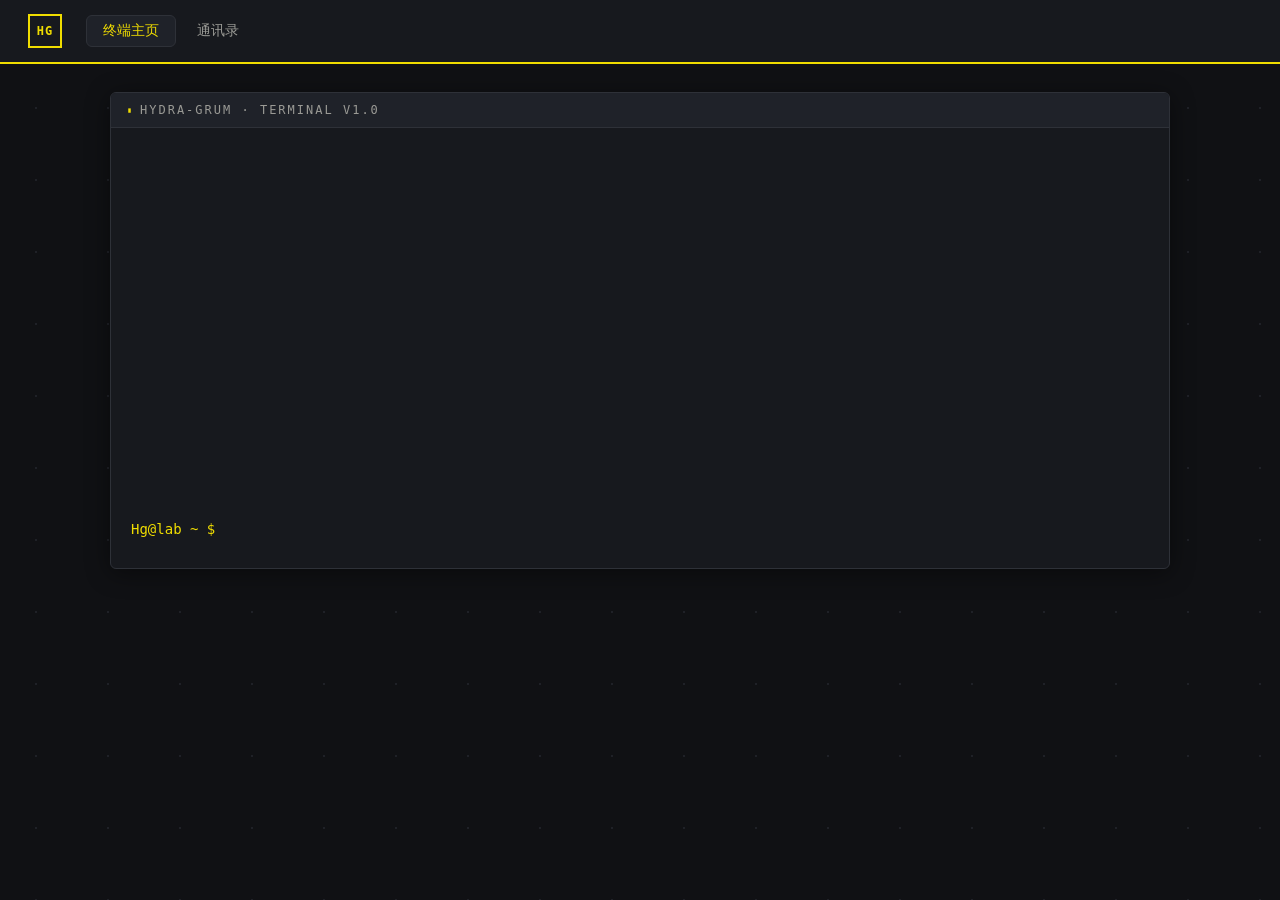
==== index.html @ f64c35b6 "chore: 初始化个人网站项目骨架（HTML+CSS 设计系统）" ====
<!DOCTYPE html>
<html lang="zh-CN">
<head>
    <meta charset="UTF-8">
    <meta name="viewport" content="width=device-width, initial-scale=1.0">
    <title>终端主页 · Hg</title>
    <link rel="stylesheet" href="css/style.css">
</head>
<body>
    <!-- 导航栏 -->
    <nav class="site-nav">
        <div class="nav-logo">HG</div>
        <div class="nav-links">
            <a href="index.html" class="nav-link active">终端主页</a>
            <a href="contacts.html" class="nav-link">通讯录</a>
        </div>
    </nav>

    <main class="page">
        <!-- 终端窗口 -->
        <section class="terminal">
            <div class="terminal-bar">
                <span class="terminal-title">HYDRA-GRUM · TERMINAL v1.0</span>
            </div>
            <div class="terminal-body">
                <!-- 历史输出由 terminal.js 渲染 -->
                <div class="terminal-output" id="terminalOutput"></div>
                <!-- 输入行：用 form 是为了让回车键自动触发 submit 事件 -->
                <form class="terminal-input-line" id="terminalForm">
                    <span class="prompt">Hg@lab ~ $</span>
                    <input type="text" id="terminalInput" autocomplete="off" autofocus>
                </form>
            </div>
        </section>
    </main>

    <script src="js/data.js"></script>
    <script src="js/terminal.js"></script>
</body>
</html>
---- css/style.css ----
/* ============================================
   个人网站 — 设计系统
   工业美学：黑底 + 黄(#f0dd00) + 白灰文字
   ============================================ */

/* ---- CSS 变量 ---- */
:root {
    --bg: #101114;              /* 页面底色 */
    --bg-panel: #17191e;        /* 面板底色 */
    --bg-elevated: #1f2229;     /* 输入框/次级面板 */
    --bg-hover: #262a33;        /* 悬浮高亮 */
    --text: #e8e8e3;            /* 主文字 */
    --text-dim: #9a9a95;        /* 次级文字 */
    --text-faint: #6a6a66;      /* 弱化文字 */
    --accent: #f0dd00;          /* EMS 黄 */
    --accent-dim: #c9b900;      /* 深黄 */
    --danger: #e05c5c;          /* 危险操作红 */
    --border: #2e3138;          /* 边框 */
    --border-light: #3a3e46;    /* 亮边框 */
    --mono: "Cascadia Code", "Fira Code", "Consolas", monospace;
    --sans: "Microsoft YaHei", "PingFang SC", "Segoe UI", sans-serif;
    --radius: 6px;
    --shadow: 0 4px 24px rgba(0, 0, 0, .45);
}

/* ---- 全局重置 ---- */
*, *::before, *::after {
    box-sizing: border-box;
    margin: 0;
    padding: 0;
}

/* hidden 属性必须始终生效（.modal 设置了 display:flex 会覆盖它） */
[hidden] { display: none !important; }

body {
    font-family: var(--sans);
    font-size: 14px;
    color: var(--text);
    background-color: var(--bg);
    min-height: 100vh;
}

/* ---- 网格点阵背景 ---- */
body::before {
    content: '';
    position: fixed;
    inset: 0;
    z-index: -1;
    pointer-events: none;
    background-image: radial-gradient(circle, #2a2d34 1px, transparent 1px);
    background-size: 72px 72px;
    opacity: .6;
}

/* ============================================
   导航栏
   ============================================ */
.site-nav {
    display: flex;
    align-items: center;
    gap: 24px;
    padding: 14px 28px;
    background: var(--bg-panel);
    border-bottom: 2px solid var(--accent);
}

.nav-logo {
    width: 34px;
    height: 34px;
    display: flex;
    align-items: center;
    justify-content: center;
    border: 2px solid var(--accent);
    color: var(--accent);
    font-family: var(--mono);
    font-weight: bold;
    font-size: 12px;
    letter-spacing: 1px;
}

.nav-links { display: flex; gap: 4px; }

.nav-link {
    padding: 6px 16px;
    color: var(--text-dim);
    text-decoration: none;
    font-size: 14px;
    border: 1px solid transparent;
    border-radius: var(--radius);
    transition: color .2s, border-color .2s;
}
.nav-link:hover { color: var(--text); }
.nav-link.active {
    color: var(--accent);
    border-color: var(--border);
    background: var(--bg-elevated);
}

/* ---- 页面容器 ---- */
.page {
    max-width: 1100px;
    margin: 0 auto;
    padding: 28px 20px;
}

/* ============================================
   按钮
   ============================================ */
.btn {
    padding: 7px 18px;
    font-family: inherit;
    font-size: 13px;
    color: var(--text);
    background: var(--bg-elevated);
    border: 1px solid var(--border);
    border-radius: var(--radius);
    cursor: pointer;
    transition: background .2s, border-color .2s;
}
.btn:hover { background: var(--bg-hover); border-color: var(--border-light); }

.btn-primary {
    background: var(--accent);
    border-color: var(--accent-dim);
    color: #101114;
    font-weight: 600;
}
.btn-primary:hover { background: var(--accent-dim); }

.btn-danger {
    color: var(--danger);
    border-color: var(--danger);
    background: transparent;
}
.btn-danger:hover { background: rgba(224, 92, 92, .12); }

/* ============================================
   终端页
   ============================================ */
.terminal {
    background: var(--bg-panel);
    border: 1px solid var(--border);
    border-radius: var(--radius);
    box-shadow: var(--shadow);
    overflow: hidden;
}

.terminal-bar {
    display: flex;
    align-items: center;
    gap: 8px;
    padding: 10px 16px;
    background: var(--bg-elevated);
    border-bottom: 1px solid var(--border);
}
.terminal-bar::before {
    content: '▮';
    color: var(--accent);
    font-size: 10px;
}
.terminal-title {
    font-family: var(--mono);
    font-size: 12px;
    letter-spacing: 2px;
    color: var(--text-dim);
    text-transform: uppercase;
}

.terminal-body {
    display: flex;
    flex-direction: column;
    padding: 20px;
    min-height: 440px;
    font-family: var(--mono);
    font-size: 14px;
    line-height: 1.7;
}

.terminal-output {
    flex: 1;
    white-space: pre-wrap;
    word-break: break-all;
}

/* 输出行的配色（terminal.js 渲染时使用这些类） */
.terminal-output .cmd-echo { color: var(--text-dim); }   /* 回显：$ 命令本身 */
.terminal-output .cmd-result { color: var(--text); }      /* 命令输出 */
.terminal-output .cmd-error { color: var(--danger); }     /* 错误提示 */

.terminal-input-line {
    display: flex;
    align-items: center;
    gap: 8px;
    margin-top: 12px;
}

.prompt { color: var(--accent); white-space: nowrap; }

#terminalInput {
    flex: 1;
    background: transparent;
    border: none;
    outline: none;
    color: var(--text);
    font-family: var(--mono);
    font-size: 14px;
    caret-color: var(--accent);   /* 黄色光标 */
}

/* ============================================
   通讯录页
   ============================================ */
.contacts {
    display: grid;
    grid-template-columns: minmax(0, 1fr) 320px;
    gap: 20px;
    align-items: start;
}

/* ---- 左：预览面板 ---- */
.preview {
    position: sticky;
    top: 24px;
    background: var(--bg-panel);
    border: 1px solid var(--border);
    border-left: 4px solid var(--accent);
    border-radius: var(--radius);
    box-shadow: var(--shadow);
    padding: 24px;
    min-height: 300px;
}

.preview-placeholder {
    color: var(--text-faint);
    font-style: italic;
}

.preview .avatar {
    width: 76px;
    height: 76px;
    margin-bottom: 16px;
    display: flex;
    align-items: center;
    justify-content: center;
    font-family: var(--mono);
    font-size: 26px;
    font-weight: bold;
    color: var(--accent);
    border: 2px solid var(--accent);
    border-radius: 50%;
}

.preview .p-name {
    font-size: 20px;
    font-weight: 600;
    margin-bottom: 4px;
}

.preview .p-major {
    color: var(--text-dim);
    font-size: 13px;
    margin-bottom: 12px;
}

.preview .p-intro {
    color: var(--text-dim);
    font-size: 13px;
    line-height: 1.6;
}

.preview .p-skills {
    display: flex;
    flex-wrap: wrap;
    gap: 6px;
    margin-top: 12px;
}

.preview .p-skill {
    font-size: 12px;
    padding: 2px 8px;
    color: var(--accent);
    border: 1px solid var(--border-light);
    border-radius: 3px;
}

/* ---- 右：列表面板 ---- */
.list-panel {
    background: var(--bg-panel);
    border: 1px solid var(--border);
    border-radius: var(--radius);
    box-shadow: var(--shadow);
    overflow: hidden;
}

.list-header {
    display: flex;
    align-items: center;
    justify-content: space-between;
    padding: 16px 20px;
    border-bottom: 1px solid var(--border);
}
.list-header h1 { font-size: 16px; letter-spacing: 1px; }

.contact-list {
    list-style: none;
    max-height: 560px;
    overflow-y: auto;
}

.contact-item {
    display: flex;
    align-items: center;
    gap: 12px;
    padding: 12px 20px;
    border-left: 3px solid transparent;
    border-bottom: 1px solid var(--border);
    cursor: pointer;
    transition: background .15s, border-color .15s;
}
.contact-item:last-child { border-bottom: none; }
.contact-item:hover {
    background: var(--bg-hover);
    border-left-color: var(--accent);
}

.contact-item .ci-avatar {
    width: 38px;
    height: 38px;
    flex-shrink: 0;
    display: flex;
    align-items: center;
    justify-content: center;
    font-family: var(--mono);
    font-size: 14px;
    font-weight: bold;
    color: var(--accent);
    border: 1px solid var(--border-light);
    border-radius: 50%;
}

.contact-item .ci-name { font-weight: 600; }
.contact-item .ci-major { font-size: 12px; color: var(--text-dim); }

.empty-tip {
    padding: 40px;
    text-align: center;
    color: var(--text-faint);
}

/* ============================================
   弹窗
   ============================================ */
.modal {
    position: fixed;
    inset: 0;
    z-index: 100;
    display: flex;
    align-items: center;
    justify-content: center;
    padding: 20px;
    background: rgba(0, 0, 0, .6);
}

.modal-panel {
    width: 100%;
    max-width: 480px;
    max-height: 85vh;
    overflow-y: auto;
    background: var(--bg-panel);
    border: 1px solid var(--border);
    border-left: 4px solid var(--accent);
    border-radius: var(--radius);
    box-shadow: var(--shadow);
    padding: 24px;
}

.modal-panel h2 {
    font-size: 16px;
    letter-spacing: 1px;
    margin-bottom: 16px;
}

/* ---- 表单 ---- */
form label {
    display: block;
    margin-bottom: 12px;
    font-size: 13px;
    color: var(--text-dim);
}

form input,
form textarea {
    display: block;
    width: 100%;
    margin-top: 4px;
    padding: 8px 10px;
    font-family: inherit;
    font-size: 14px;
    color: var(--text);
    background: var(--bg-elevated);
    border: 1px solid var(--border);
    border-radius: 4px;
    outline: none;
    transition: border-color .2s;
}
form input:focus,
form textarea:focus { border-color: var(--accent); }

.form-actions {
    display: flex;
    gap: 10px;
    justify-content: flex-end;
    margin-top: 16px;
}

/* ---- 详情面板（detailPanel 内由 JS 渲染） ---- */
.detail-avatar {
    width: 64px;
    height: 64px;
    margin-bottom: 12px;
    display: flex;
    align-items: center;
    justify-content: center;
    font-family: var(--mono);
    font-size: 22px;
    font-weight: bold;
    color: var(--accent);
    border: 2px solid var(--accent);
    border-radius: 50%;
}

.detail-name { font-size: 18px; font-weight: 600; }
.detail-major { color: var(--text-dim); font-size: 13px; margin-bottom: 14px; }

.detail-block { margin-bottom: 10px; }
.detail-block .k {
    font-size: 12px;
    color: var(--text-faint);
    letter-spacing: 1px;
}
.detail-block .v { margin-top: 2px; font-size: 14px; }
.detail-block a {
    color: var(--accent);
    text-decoration: none;
}
.detail-block a:hover { text-decoration: underline; }

.detail-skills {
    display: flex;
    flex-wrap: wrap;
    gap: 6px;
    margin-top: 4px;
}
.detail-skills span {
    font-size: 12px;
    padding: 2px 8px;
    color: var(--accent);
    border: 1px solid var(--border-light);
    border-radius: 3px;
}

.detail-actions {
    display: flex;
    gap: 10px;
    justify-content: flex-end;
    margin-top: 20px;
}

/* ============================================
   滚动条
   ============================================ */
::-webkit-scrollbar { width: 10px; height: 10px; }
::-webkit-scrollbar-thumb {
    background: var(--bg-hover);
    border-radius: 5px;
    border: 2px solid var(--bg);
}
::-webkit-scrollbar-thumb:hover { background: var(--border-light); }
::-webkit-scrollbar-track { background: transparent; }

/* ============================================
   响应式（手机适配）
   ============================================ */
@media (max-width: 768px) {
    .contacts { grid-template-columns: 1fr; }
    /* 手机上没有 hover，预览面板隐藏，点击直接看详情 */
    .preview { display: none; }
    .page { padding: 16px 10px; }
    .site-nav { padding: 10px 14px; gap: 12px; }
    .contact-list { max-height: none; }
}
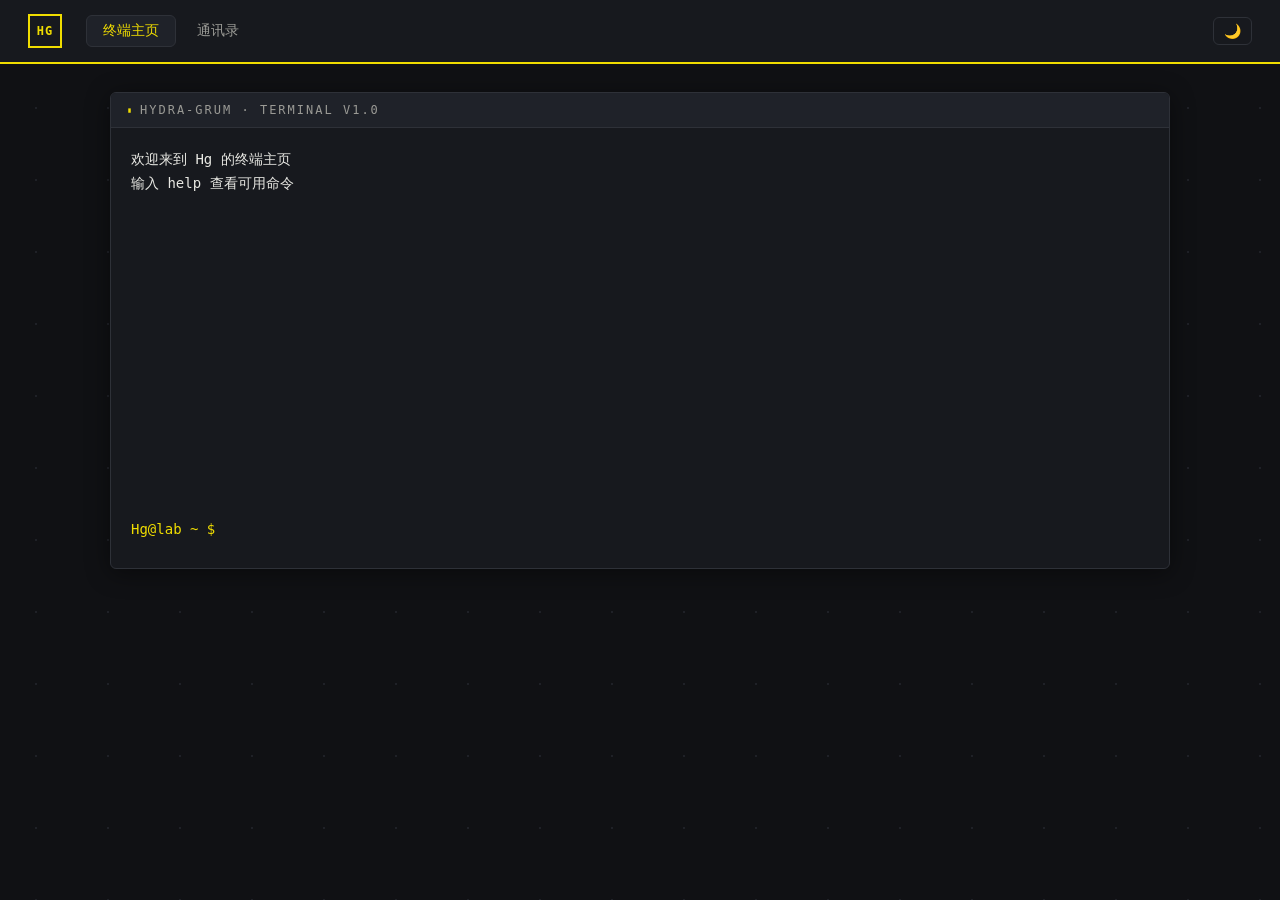
==== commit ebd2f493: "feat: 详情弹窗玻璃质感+角落装饰、弹窗横向展开/收起动画、深浅主题切换（localStorage 记忆）" ====
--- a/index.html
+++ b/index.html
@@ -14,6 +14,7 @@
             <a href="index.html" class="nav-link active">终端主页</a>
             <a href="contacts.html" class="nav-link">通讯录</a>
         </div>
+        <button class="theme-btn" id="themeBtn" title="切换主题">🌙</button>
     </nav>
 
     <main class="page">
@@ -35,6 +36,7 @@
     </main>
 
     <script src="js/data.js"></script>
+    <script src="js/theme.js"></script>
     <script src="js/terminal.js"></script>
 </body>
 </html>
--- a/css/style.css
+++ b/css/style.css
@@ -1,8 +1,3 @@
-/* ============================================
-   个人网站 — 设计系统
-   工业美学：黑底 + 黄(#f0dd00) + 白灰文字
-   ============================================ */
-
 /* ---- CSS 变量 ---- */
 :root {
     --bg: #101114;              /* 页面底色 */
@@ -21,7 +16,42 @@
     --sans: "Microsoft YaHei", "PingFang SC", "Segoe UI", sans-serif;
     --radius: 6px;
     --shadow: 0 4px 24px rgba(0, 0, 0, .45);
-}
+    --bg-dots: #2a2d34;     /*页面点阵图案*/
+    --bg-panel-glass:rgba(23,25,30, .75);   /*详情弹窗玻璃面板*/
+}
+
+/*浅色主题*/
+:root[data-theme="light"] {
+    --bg: #f4f4f1;
+    --bg-panel: #ffffff;
+    --bg-elevated: #ebebe8;
+    --bg-hover: #e0e0dc;
+    --text: #1d1e20;
+    --text-dim: #55554f;
+    --text-faint: #8a8a85;
+    --accent: #b8a400;
+    --accent-dim: #948400;
+    --danger: #c24545;
+    --border: #d9d9d4;
+    --border-light: #c6c6c0;
+    --bg-dots: #d2d2cc;
+    --bg-panel-glass: rgba(255, 255, 255, .78);
+    --shadow: 0 4px 24px rgba(0, 0, 0, .12);
+}
+
+/*深浅色模式切换按钮*/
+.theme-btn {
+    margin-left: auto;    /* 推到导航栏最右边 */
+    background: none;
+    border: 1px solid var(--border);
+    border-radius: var(--radius);
+    color: var(--text);
+    cursor: pointer;
+    padding: 6px 10px;
+    font-size: 14px;
+    line-height: 1;
+}
+.theme-btn:hover { background: var(--bg-hover); }
 
 /* ---- 全局重置 ---- */
 *, *::before, *::after {
@@ -48,7 +78,7 @@
     inset: 0;
     z-index: -1;
     pointer-events: none;
-    background-image: radial-gradient(circle, #2a2d34 1px, transparent 1px);
+    background-image: radial-gradient(circle, var(--bg-dots) 1px, transparent 1px);
     background-size: 72px 72px;
     opacity: .6;
 }
@@ -490,3 +520,54 @@
     .site-nav { padding: 10px 14px; gap: 12px; }
     .contact-list { max-height: none; }
 }
+
+#detailModal {
+    background: rgba(0, 0, 0, .35);
+    backdrop-filter: blur(3px);
+}
+
+#detailModal .modal-panel { 
+    position: relative;
+    background: var(--bg-panel-glass);
+ }
+
+#detailModal .modal-panel::before {
+    content: '';
+    position: absolute;
+    top: 10px;
+    left: 10px;
+    width: 22px;
+    height: 22px;
+    border-top: 2px solid var(--accent);
+    border-left: 2px solid var(--accent);
+}
+
+#detailModal .modal-panel::after {
+    content: '';
+    position: absolute;
+    bottom: 10px;
+    right: 10px;
+    width: 22px;
+    height: 22px;
+    border-bottom: 2px solid var(--accent);
+    border-right: 2px solid var(--accent);
+}
+
+/*弹窗弹出动画*/
+.modal-panel{
+    animation:modalIn .25s ease;
+}
+@keyframes modalIn{
+    from{opacity:0; clip-path: inset(0 100% 0 0);}
+    to{opacity:1;clip-path: inset(0 0 0 0);}
+}
+
+/*详情弹窗退出动画*/
+#detailModal .modal-panel.closing {
+    animation: modalOut .18s ease forwards;
+}
+
+@keyframes modalOut {
+    from {opacity:1;clip-path: inset(0 0 0 0);}
+    to{opacity:0;clip-path: inset(0 100% 0 0);}
+}
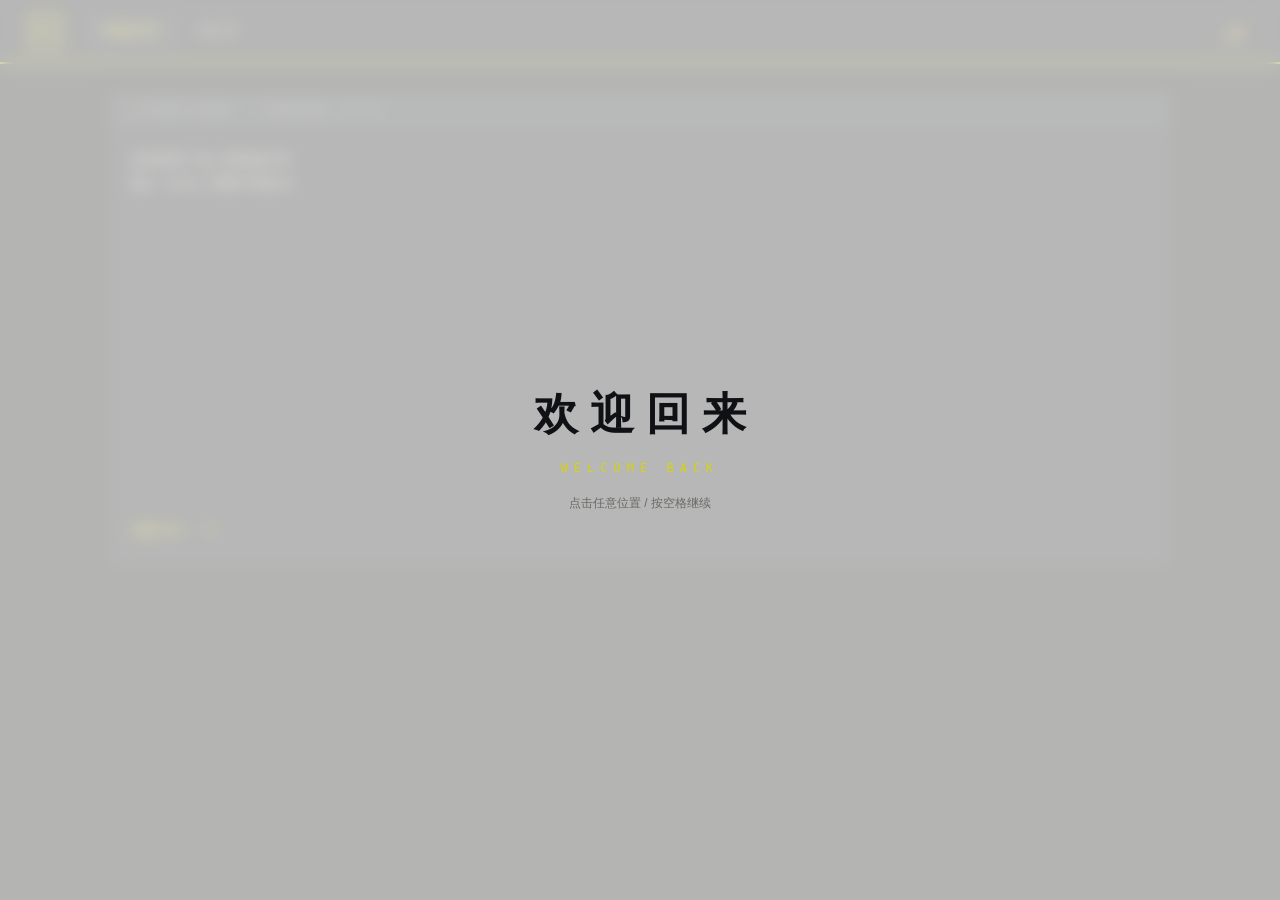
==== commit dbf92f74: "feat: 欢迎动画（黄色门板滑动揭字，仅终端页首次进入/刷新时播放）+ README 更新" ====
--- a/index.html
+++ b/index.html
@@ -7,6 +7,15 @@
     <link rel="stylesheet" href="css/style.css">
 </head>
 <body>
+    <!-- 欢迎动画遮罩 -->
+    <div class="welcome" id="welcome">
+        <div class="welcome-cn">
+            <span class="welcome-typed">欢迎回来</span>
+            <div class="welcome-board"></div>
+        </div>
+        <div class="welcome-en">WELCOME BACK</div>
+        <div class="welcome-hint">点击任意位置 / 按空格继续</div>
+    </div>
     <!-- 导航栏 -->
     <nav class="site-nav">
         <div class="nav-logo">HG</div>
--- a/css/style.css
+++ b/css/style.css
@@ -18,6 +18,9 @@
     --shadow: 0 4px 24px rgba(0, 0, 0, .45);
     --bg-dots: #2a2d34;     /*页面点阵图案*/
     --bg-panel-glass:rgba(23,25,30, .75);   /*详情弹窗玻璃面板*/
+    /* 浅色块 */
+    --overlay-glass: rgba(244, 244, 241, .72);
+    --welcome-board: rgba(16, 17, 20, .9);
 }
 
 /*浅色主题*/
@@ -37,6 +40,9 @@
     --bg-dots: #d2d2cc;
     --bg-panel-glass: rgba(255, 255, 255, .78);
     --shadow: 0 4px 24px rgba(0, 0, 0, .12);
+    /* 浅色块 */
+    --overlay-glass: rgba(244, 244, 241, .72);
+    --welcome-board: rgba(244, 244, 241, .9);
 }
 
 /*深浅色模式切换按钮*/
@@ -568,6 +574,106 @@
 }
 
 @keyframes modalOut {
-    from {opacity:1;clip-path: inset(0 0 0 0);}
+    from{opacity:1;clip-path: inset(0 0 0 0);}
     to{opacity:0;clip-path: inset(0 100% 0 0);}
 }
+
+/*欢迎动画*/
+.welcome{
+    position: fixed;
+    inset: 0;
+    z-index: 200;
+    display: flex;
+    flex-direction: column;
+    align-items: center;
+    justify-content: center;
+    gap: 20px;
+    background: var(--overlay-glass);   /*磨砂玻璃层*/
+    backdrop-filter: blur(8px);
+    cursor: pointer;
+    transition: opacity .4s ease;   /*消失时的淡出*/
+}
+.welcome.hide{opacity: 0;pointer-events: none;}
+
+.welcome-cn{
+    display: flex;
+    align-items: center;
+    justify-content: flex-start;
+    position: relative;
+    width: 212px;
+    height: 52px;                 /* 定高：防止打字过程中行高跳动 */
+    font-family: "SimHei",sans-serif;
+    font-size: 44px;
+    font-weight: bold;
+    white-space: nowrap;
+    letter-spacing: 12px;
+    color: #101114;
+}
+
+.welcome-en {
+    position: relative;
+    font-family: var(--mono);
+    font-size: 12px;
+    letter-spacing: 6px;
+    color: #d6d30f;
+    animation: enRise .5s ease 0.7s backwards;
+}
+
+@keyframes enRise {
+    from{opacity: 0; transform: translateY(14px);}
+    to{opacity: 1; transform: translateY(0);}
+}
+
+/* 文字下方的黄色横线 */
+.welcome-en::after {
+    content: '';
+    position: absolute;
+    left: 0;
+    right: 0;
+    bottom: -8px;
+    height: 2px;
+    background: var(--accent);
+    animation: lineIn .3s ease 0.7s backwards,
+               lineOut .5s ease 1.6s forwards;
+}
+
+@keyframes lineIn {
+    from{opacity: 0;}
+    to{opacity: 1;}
+}
+@keyframes lineOut {
+    from{transform: scaleX(1); opacity: 1;}
+    to{transform: scaleX(0); opacity: 0;}
+}
+
+.welcome-hint {
+    font-size: 12px;
+    color: var(--text-faint);
+    animation: hintIn .6s ease 2.0s backwards, pulse 2s ease 2.9s infinite;
+}
+@keyframes hintIn {
+    from{opacity: 0;}
+    to  {opacity: 1;}
+}
+@keyframes pulse {
+    0%, 100%{opacity: .5;}
+    50%     {opacity: 1;}
+}
+
+/*滑块-门*/
+.welcome-board {
+    position: absolute;
+    top: 0;
+    right: -28px;                 /* 右缘钉在盒子右侧外 60px 处 */
+    width: 240px;
+    height: 52px;
+    background: var(--accent);    /* 亮黄（浅色主题下是深黄） */
+    transform-origin: bottom;     /* 变矮：以底边为轴 */
+    animation: boardSlide .5s linear .3s forwards;
+}
+@keyframes boardSlide {
+    0%  {width: 240px; transform: scaleY(1);}
+    45% {width: 20px;  transform: scaleY(1);}
+    100%{width: 20px;  transform: scaleY(0);}
+}
+
